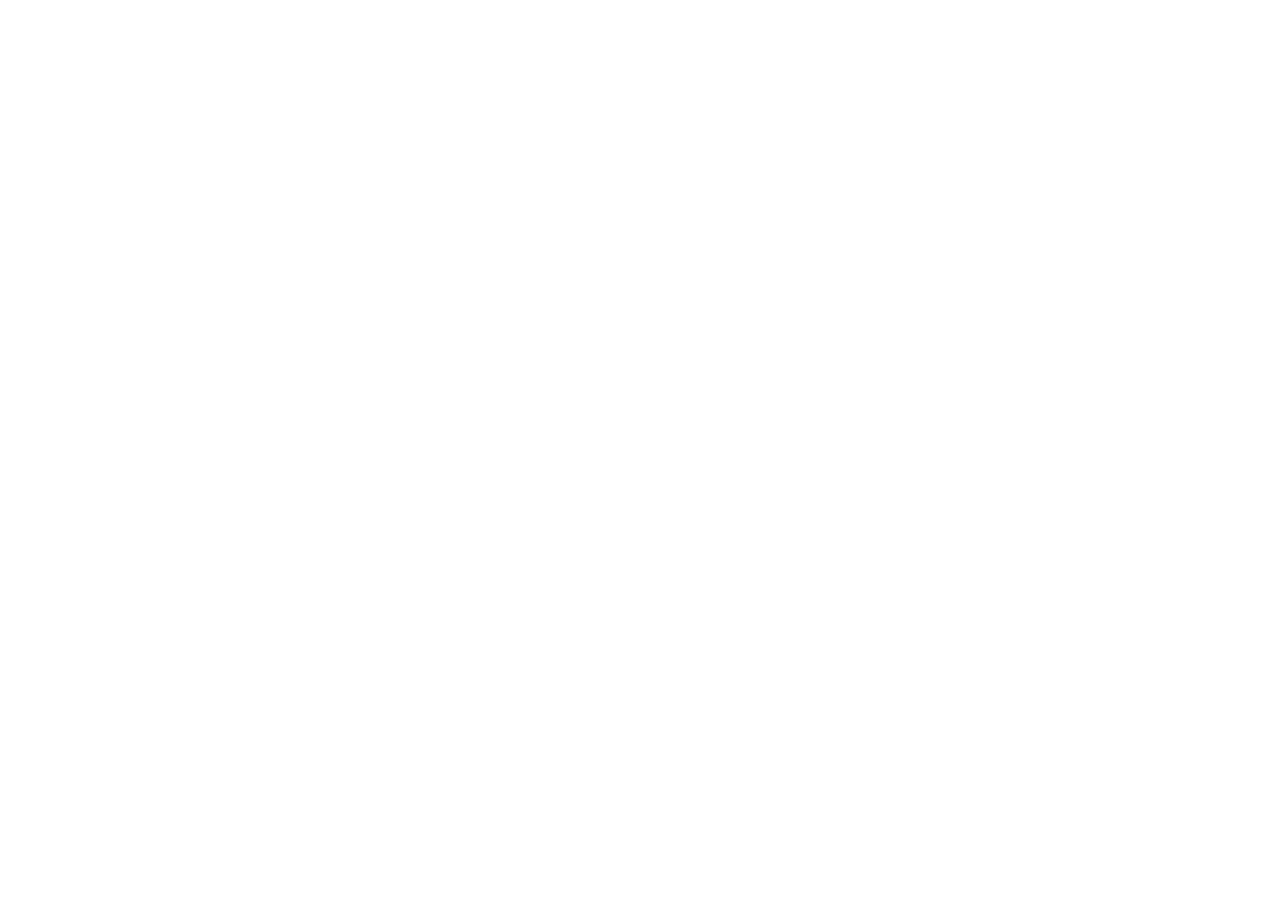
==== html/index.html @ 5fc31aca "add file" ====
<!DOCTYPE html>
<html lang="en">
<head>
    <meta charset="UTF-8">
    <meta name="viewport" content="width=device-width, initial-scale=1.0">
    <title>Document</title>
</head>
<body>
    
</body>
</html>
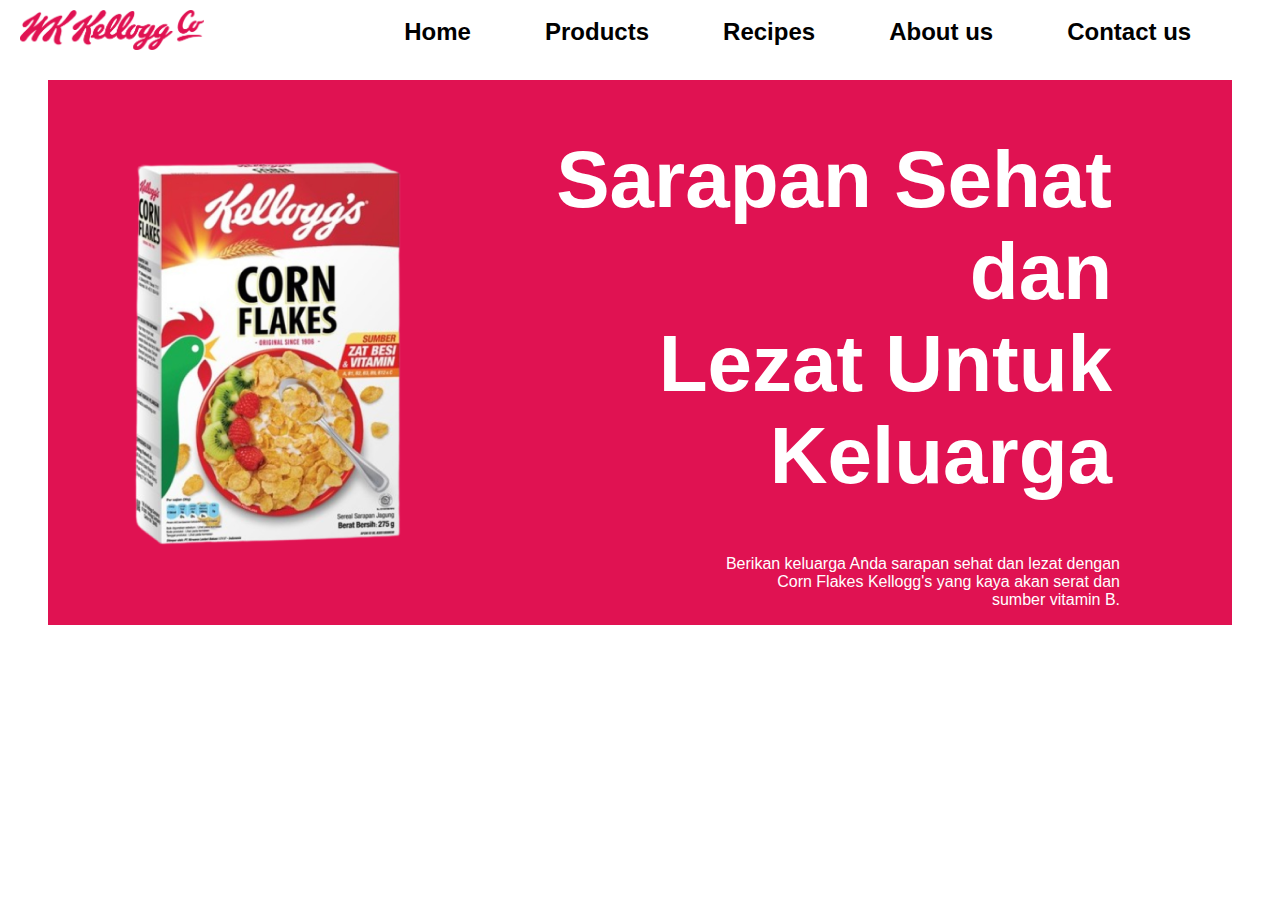
==== commit 95e8bc11: "index edited" ====
--- a/html/index.html
+++ b/html/index.html
@@ -3,9 +3,40 @@
 <head>
     <meta charset="UTF-8">
     <meta name="viewport" content="width=device-width, initial-scale=1.0">
-    <title>Document</title>
+    <title>VKellogg</title>
+
+    <link rel="stylesheet" href="../css/index.css">
 </head>
 <body>
+    <div class="navbar">
+        <div class="logo">
+            <img src="../resources/WKKC_Logo_Red_CMYK_transparent.png" alt="Logo">
+        </div>
+        <ul class="nav-links">
+            <li><a href="#home">Home</a></li>
+            <li><a href="#products">Products</a></li>
+            <li><a href="#recipes">Recipes</a></li>
+            <li><a href="#about">About us</a></li>
+            <li><a href="#contact">Contact us</a></li>
+        </ul>
+    </div>
+
+    <div class="container" id="best-prod">
+        <div id="content-wrapper">
+            <div id="best-prod-text">
+                <div class="section-title">
+                    <h1>Sarapan Sehat dan <br>Lezat Untuk Keluarga</h1>
+                </div>
+                <div id="desc-best-prod">
+                    <p>Berikan keluarga Anda sarapan sehat dan lezat dengan <br>Corn Flakes Kellogg's yang kaya akan serat dan <br>sumber vitamin B.</p>
+                </div>
+            </div>
+            <div id="img-best-prod">
+                <img src="../resources/corn_flakes.png" alt="Corn Flakes">
+            </div>
+        </div>
+    </div>
+    
     
 </body>
-</html>+</html>
--- a/css/index.css
+++ b/css/index.css
@@ -0,0 +1,127 @@
+body {
+    margin: 0;
+    font-family: Arial, sans-serif;
+}
+
+.navbar {
+    position: fixed;
+    top: 0;
+    left: 0;
+    width: 100%;
+    background-color: #fff;
+    padding: 10px 0; /* Updated padding */
+    display: flex;
+    justify-content: space-between;
+    align-items: center;
+    z-index: 1000; /* Ensure the navbar stays above other content */
+}
+
+.logo img {
+    height: 40px; /* Adjust according to your logo size */
+    margin-left: 20px; /* Add margin to the left of the logo */
+}
+
+.nav-links {
+    list-style: none;
+    margin: 0;
+    padding: 0;
+}
+
+.nav-links li {
+    display: inline; /* Display the list items inline (inline adalah sebaris ) */
+    margin-right: 20px;
+}
+
+.nav-links li:first-child{
+    margin-left: 4em;
+}
+
+.nav-links li:last-child { 
+    margin-right: 4em;
+}
+
+.nav-links li a {
+    color:black;
+    text-decoration: none;
+    transition: color 0.3s ease;
+    padding: 20px; /* Added padding */
+    margin: 0.2em;
+    font-family: 'Work Sans', sans-serif;
+    font-weight: bold;
+    font-size: 1.5em;
+}
+
+.nav-links li a:hover {
+    color: #e01252;
+    font-size: 1.5em;
+}
+
+/* Body */
+
+.container {
+    margin-left: 3em;
+    margin-right: 3em;
+    max-height: 150vh;
+}
+
+.section-title {
+    font-size: 2.5em;
+    margin-bottom: 20px;
+    margin-right: 3em;
+    font-family: 'Work Sans', sans-serif; /*sans serif untuk  */
+}
+
+#best-prod {
+    background-color: #e01252;
+    /* Latar belakang warna merah untuk kontainer */
+    margin-top: 5em;
+}
+
+#content-wrapper {
+    display: flex;
+    flex-direction: row-reverse;
+    /* Mengatur tata letak elemen secara horizontal dengan h1 dan p di sebelah kiri */
+    align-items: center;
+    /* Pusatkan vertikal elemen dalam wrapper */
+}
+
+#best-prod-text {
+    flex: 1;
+    /* Elemen ini akan mengambil sebagian besar ruang, sehingga gambar akan berada di sampingnya */
+    text-align: right;
+    color: #fff;
+}
+
+#desc-best-prod {
+    text-align: right;
+    margin-right: 7em;
+    /* Mengatur teks dalam elemen #desc-best-prod menjadi kanan */
+    font-family: 'Work Sans', sans-serif;
+}
+
+#img-best-prod {
+    flex-shrink: 0;
+    /* Mencegah gambar agar tidak mengecil ketika layar diperkecil */
+    margin-right: 20px;
+    /* Jarak antara gambar dan teks */
+    margin-top: 3em;
+    margin-bottom: 3em;
+}
+
+@media (max-width: 768px) {
+    /* Untuk layar dengan lebar kurang dari atau sama dengan 768px */
+    #content-wrapper {
+        flex-direction: column;
+        /* Tata letak vertikal untuk layar yang lebih kecil */
+    }
+    #best-prod-text, #img-best-prod {
+        margin: 0;
+    }
+    #img-best-prod {
+        margin-top: 20px;
+        /* Tambahkan jarak antara gambar dan teks ketika tata letak vertikal */
+    }
+}
+
+
+
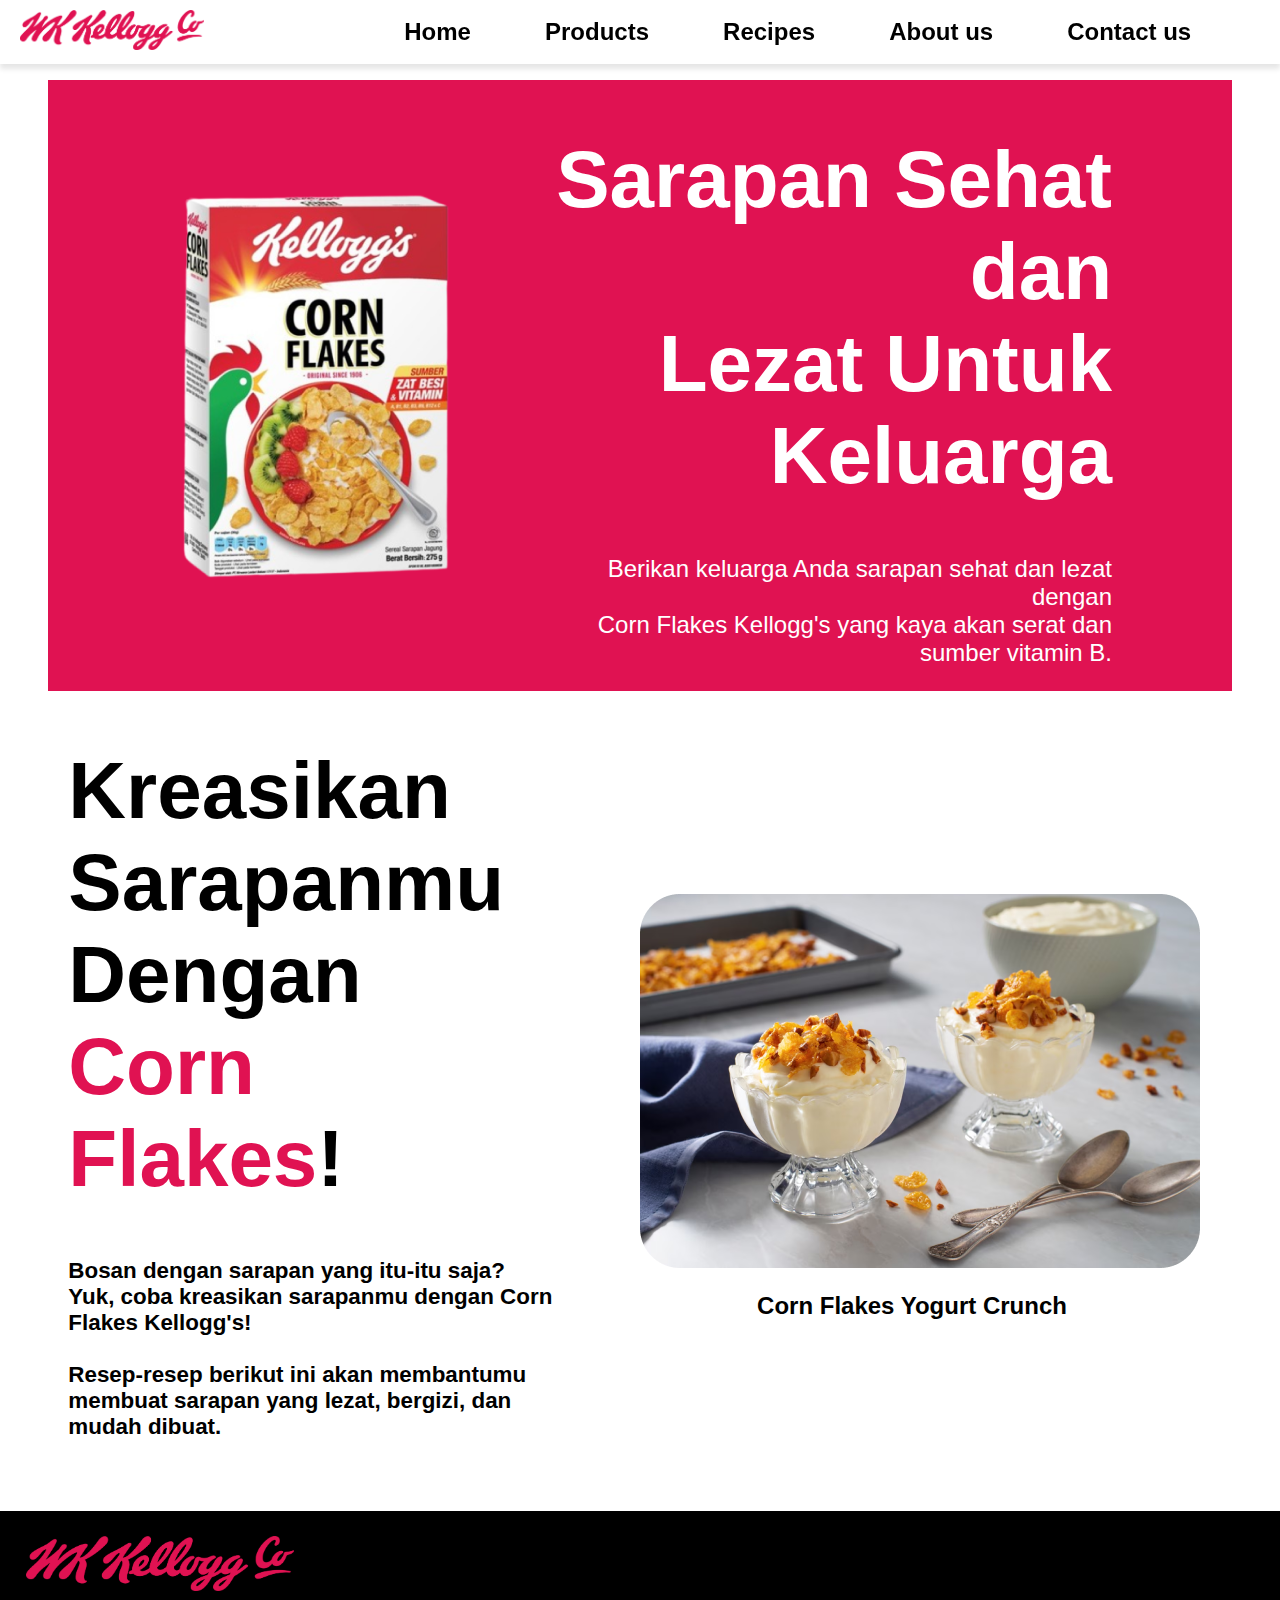
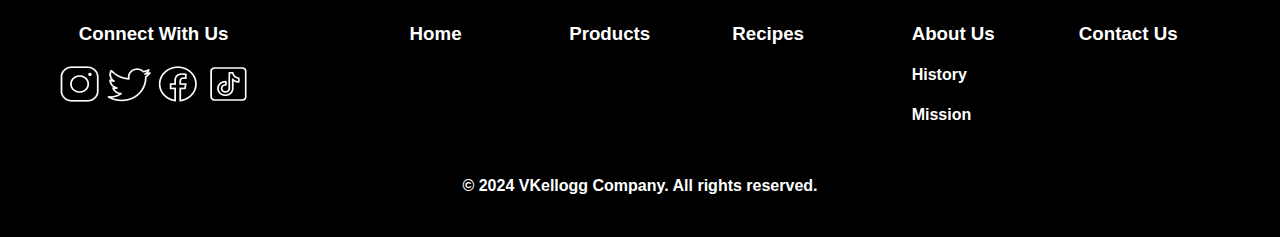
==== commit 9d6c2a19: "update index and add other html files" ====
--- a/html/index.html
+++ b/html/index.html
@@ -5,9 +5,11 @@
     <meta name="viewport" content="width=device-width, initial-scale=1.0">
     <title>VKellogg</title>
 
+    <link rel="icon" href="../resources/resized_WKKC_Logo_Red_RGB.png">
     <link rel="stylesheet" href="../css/index.css">
 </head>
 <body>
+    <!-- navbar -->
     <div class="navbar">
         <div class="logo">
             <img src="../resources/WKKC_Logo_Red_CMYK_transparent.png" alt="Logo">
@@ -21,6 +23,7 @@
         </ul>
     </div>
 
+    <!-- best product -->
     <div class="container" id="best-prod">
         <div id="content-wrapper">
             <div id="best-prod-text">
@@ -36,7 +39,70 @@
             </div>
         </div>
     </div>
+
+    <!-- best recipe -->
+    <div class="container" id="best-recipe">
+        <div id="content-wrapper">
+            <div class="recipe-img-name">
+                <div id="img-best-recipe">
+                    <img src="../resources/yogurt_crunch.png" alt="yogurt_crunch">
+                </div>
+                <div class="recipe-name">
+                    <h2>Corn Flakes Yogurt Crunch</h2>
+                </div>
+            </div>
+            <div id="best-recipe-text">
+                <div class="section-title">
+                    <h1>Kreasikan <br> Sarapanmu Dengan <br> <span style="color: #e01252;">Corn Flakes</span>!</h1>
+                </div>
+                <div id="desc-best-recipe">
+                    <p>Bosan dengan sarapan yang itu-itu saja? Yuk, coba kreasikan sarapanmu dengan Corn Flakes Kellogg's! <br> <br>Resep-resep berikut ini akan membantumu membuat sarapan yang lezat, bergizi, dan mudah dibuat.</p>
+                </div>
+            </div>
+        </div>
+    </div>
     
+    <!-- footer -->
+    <div class="footer">
+        <div class="foot-logo">
+            <img src="../resources/WKKC_Logo_Red_CMYK_transparent.png" alt="logo">
+        </div>
+        <div class="foot-flex">
+            <div class="foot-social">
+                <h3 style="text-align: center;">Connect With Us</h3>
+                <div class="social-icons">
+                    <a href="https://www.instagram.com/kelloggsid/" target="_blank"><img src="../resources/IG.png" alt="instagram"></a>
+                    <a href="https://twitter.com/KelloggsUS" target="_blank"><img src="../resources/twitter.png" alt="twitter"></a>
+                    <a href="https://www.facebook.com/KelloggsID" target="_blank"><img src="../resources/facebook.png" alt="facebook"></a>
+                    <a href="https://www.tiktok.com/@kelloggscerealus?lang=id-ID" target="_blank"><img src="../resources/tiktok.png" alt="youtube"></a>
+                </div>
+            </div>
+            <div class="foot-directory">
+                <div class="foot-home">
+                    <h3><a href="index.html">Home</a></h3>
+                </div>
+                <div class="foot-products">
+                    <h3><a href="product.html">Products</a></h3>
+                    <h4>Kids</h4>
+                    <h4>Adults</h4>
+                </div>
+                <div class="foot-recipes">
+                    <h3><a href="recipe.html">Recipes</a></h3>
+                </div>
+                <div class="foot-about">
+                    <h3><a href="aboutUs.html">About Us</a></h3>
+                    <h4><a href="aboutUs.html">History</a></h4>
+                    <h4><a href="aboutUs.html">Mission</a></h4>
+                </div>
+                <div class="foot-contact">
+                    <h3><a href="contact.html">Contact Us</a></h3>
+                </div>
+            </div>
+        </div>
+        <div class="foot-rights">
+            <p>&copy; 2024 VKellogg Company. All rights reserved.</p>
+        </div>
+    </div>
     
 </body>
 </html>
--- a/css/index.css
+++ b/css/index.css
@@ -14,6 +14,7 @@
     justify-content: space-between;
     align-items: center;
     z-index: 1000; /* Ensure the navbar stays above other content */
+    box-shadow: 0 5px 5px rgba(0, 0, 0, 0.1); /* Add a subtle shadow to the navbar */
 }
 
 .logo img {
@@ -78,7 +79,7 @@
 }
 
 #content-wrapper {
-    display: flex;
+    display: flex; /* Tampilkan elemen dalam wrapper dalam satu baris */
     flex-direction: row-reverse;
     /* Mengatur tata letak elemen secara horizontal dengan h1 dan p di sebelah kiri */
     align-items: center;
@@ -94,9 +95,10 @@
 
 #desc-best-prod {
     text-align: right;
-    margin-right: 7em;
+    margin-right: 5em;
     /* Mengatur teks dalam elemen #desc-best-prod menjadi kanan */
     font-family: 'Work Sans', sans-serif;
+    font-size: 1.5em;
 }
 
 #img-best-prod {
@@ -106,6 +108,7 @@
     /* Jarak antara gambar dan teks */
     margin-top: 3em;
     margin-bottom: 3em;
+    margin-left: 3em;
 }
 
 @media (max-width: 768px) {
@@ -123,5 +126,107 @@
     }
 }
 
-
-
+.best-recipe {
+    background-color: #e01252;
+    margin-top: 0%;
+}
+
+.recipe-img-name{
+    display: block;
+    margin-top: 2em;
+    margin-right: 2em;
+}
+
+#img-best-recipe {
+    margin-top: 3em;
+    margin-bottom: 1em;
+    margin-left: 1em;
+}
+
+.recipe-name {
+    text-align: center;
+    color: black;
+}
+
+#best-recipe-text {
+    flex: 1;
+    text-align: left;
+    margin-left: 3em;
+}
+
+#desc-best-recipe {
+    text-align: left;
+    font-family: 'Work Sans', sans-serif;
+    font-size: 1.4em;
+    font-weight: 600;
+    margin-right: 3em;
+}
+
+/* footer */
+.footer {
+    margin-top: 3em;
+    background-color: black;
+    height: auto;
+    display: flex;
+    flex-direction: column;
+    padding: 2%;
+}
+
+.foot-logo img {
+    width: 21vw;
+    height: 4.3vw;
+}
+
+.foot-flex {
+    display: flex;
+    flex-direction: row;
+    justify-content: left;
+    margin-top: 1vh;
+}
+
+.foot-social {
+    width: 20vw;
+    color: white;
+}
+
+.social-icons{
+    display: flex;
+    flex-direction: row;
+    justify-content: space-between;
+    margin-right: 2em;
+    margin-left: 2.5vw;
+    margin-top: 2%;
+}
+
+.foot-directory{
+    display: flex;
+    flex-direction: row;
+    flex: 1;
+    justify-content: space-between;
+    margin-left: 10vw;
+    font-family: "Work Sans", sans-serif;
+}
+
+.foot-directory :last-child{
+    margin-right: 2vw;
+}
+
+.foot-directory h3 a{
+    margin-bottom: 1em;
+    color: white;
+    text-decoration: none;
+}
+
+.foot-directory h4 a{
+    margin-bottom: 1em;
+    color: white;
+    text-decoration: none;
+}
+
+.foot-rights{
+    text-align: center;
+    margin-top: 1em;
+    font-family: "Work Sans", sans-serif;
+    color: white;
+    font-weight: 600;
+}
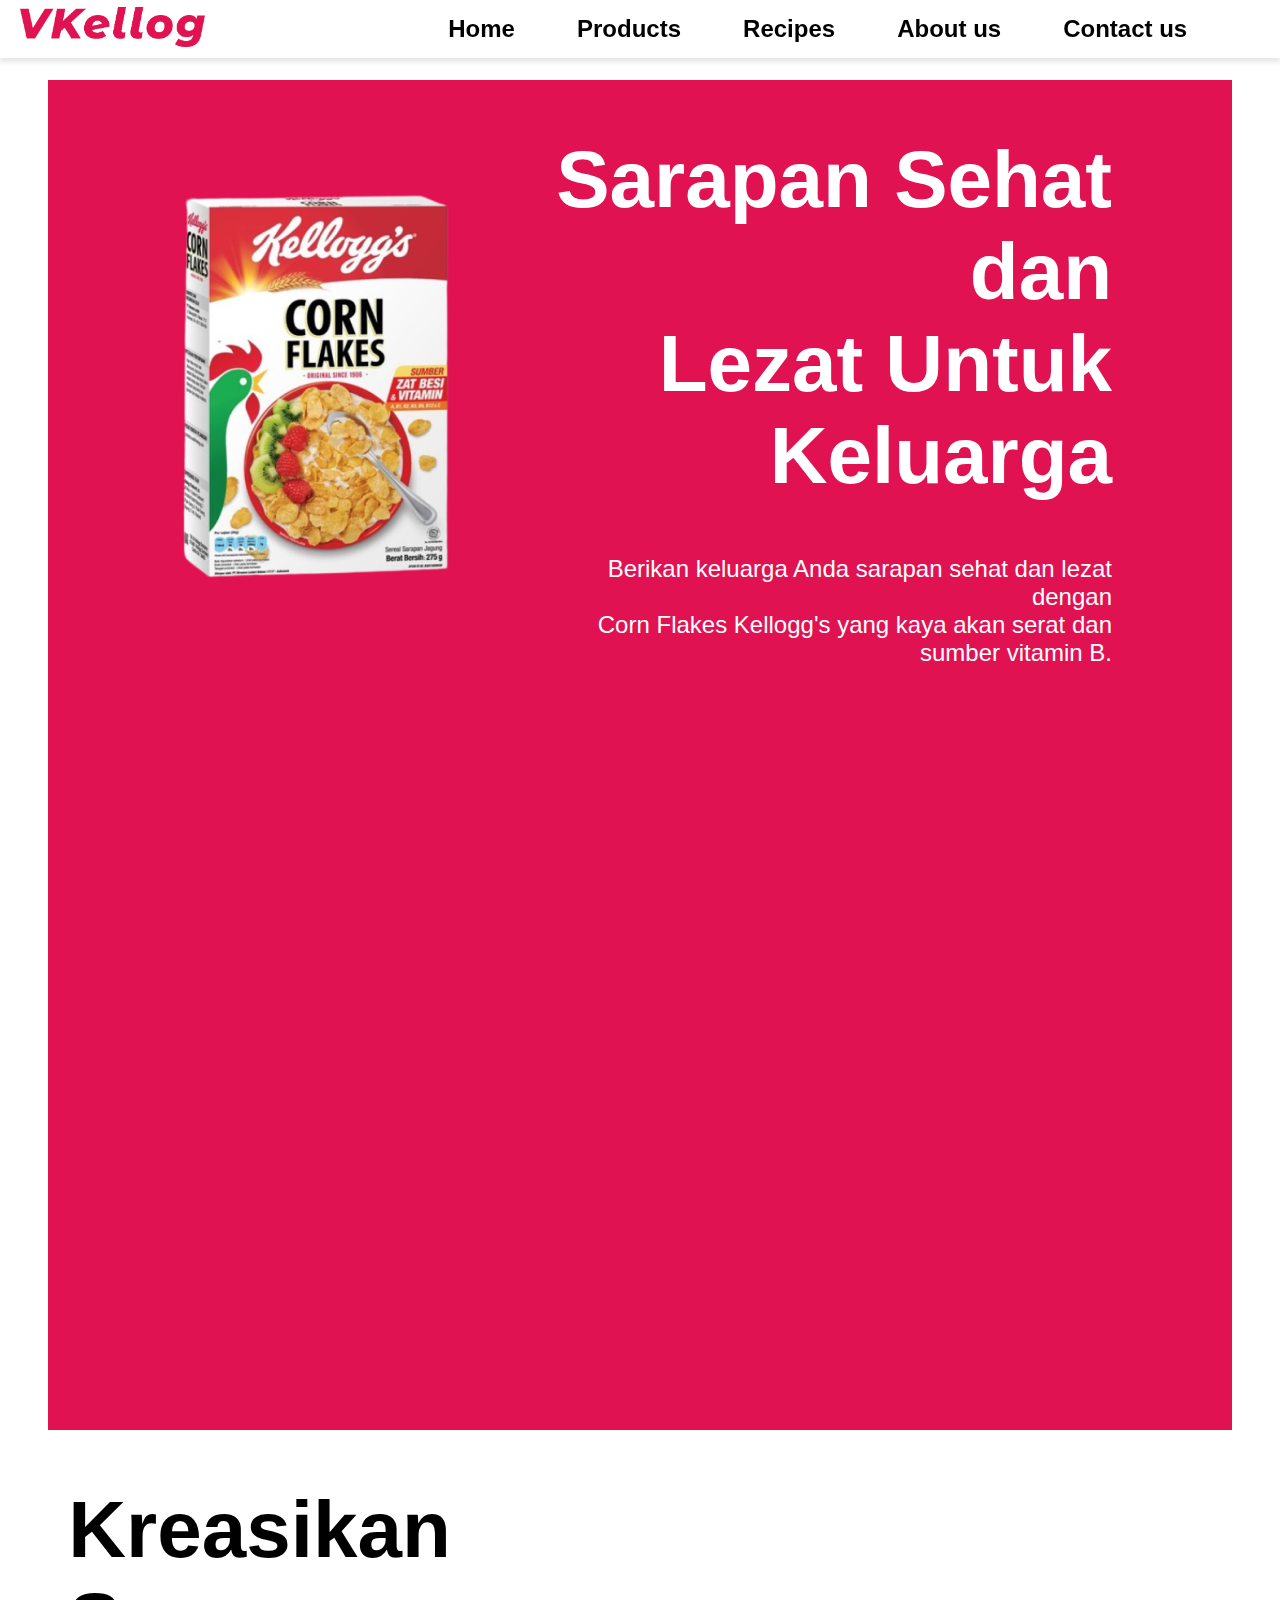
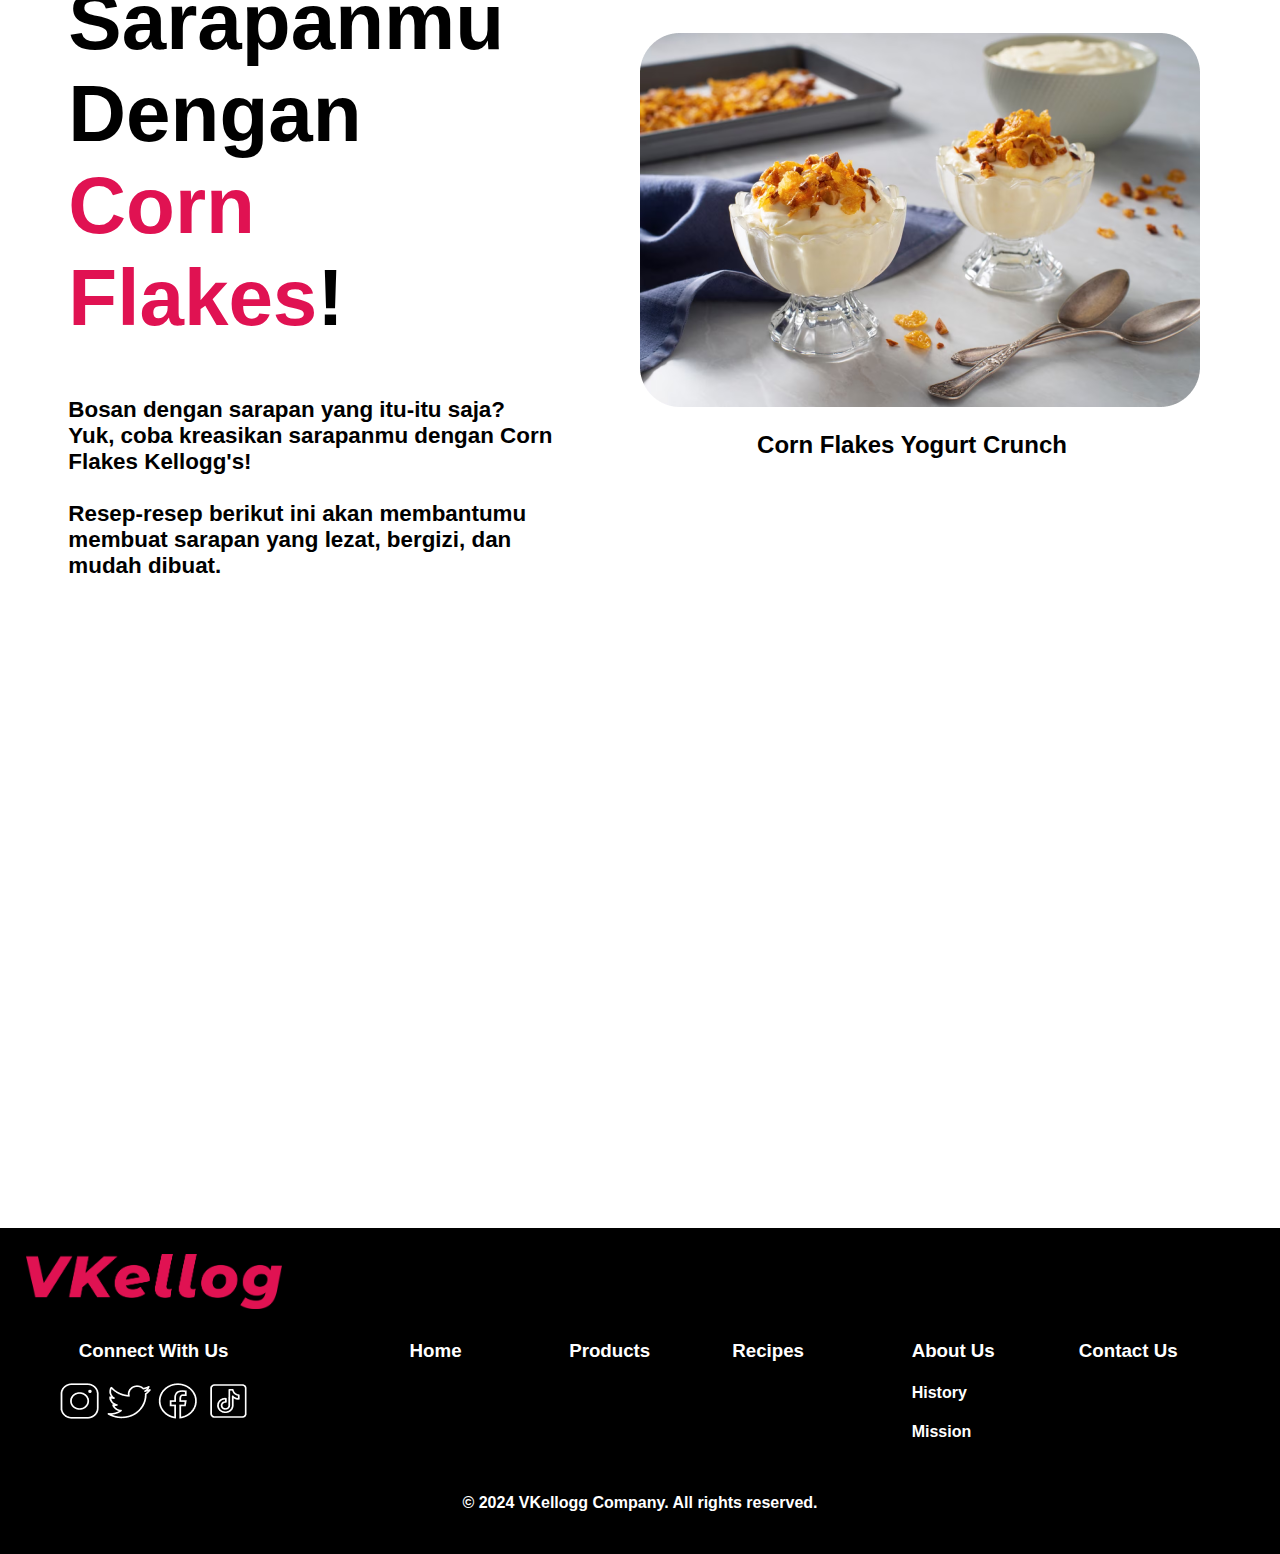
==== commit 20c9818c: "Perubahan logo, perubahan pada flex wrap di product dan recipe" ====
--- a/html/index.html
+++ b/html/index.html
@@ -5,21 +5,21 @@
     <meta name="viewport" content="width=device-width, initial-scale=1.0">
     <title>VKellogg</title>
 
-    <link rel="icon" href="../resources/resized_WKKC_Logo_Red_RGB.png">
+    <link rel="icon" href="../resources/VKellogKecil.svg">
     <link rel="stylesheet" href="../css/index.css">
 </head>
 <body>
     <!-- navbar -->
     <div class="navbar">
         <div class="logo">
-            <img src="../resources/WKKC_Logo_Red_CMYK_transparent.png" alt="Logo">
+            <img src="../resources/VKellog.png" alt="Logo">
         </div>
         <ul class="nav-links">
-            <li><a href="#home">Home</a></li>
-            <li><a href="#products">Products</a></li>
-            <li><a href="#recipes">Recipes</a></li>
-            <li><a href="#about">About us</a></li>
-            <li><a href="#contact">Contact us</a></li>
+            <li><a href="index.html">Home</a></li>
+            <li><a href="product.html">Products</a></li>
+            <li><a href="recipe.html">Recipes</a></li>
+            <li><a href="aboutUs.html">About us</a></li>
+            <li><a href="contact.html">Contact us</a></li>
         </ul>
     </div>
 
@@ -65,7 +65,7 @@
     <!-- footer -->
     <div class="footer">
         <div class="foot-logo">
-            <img src="../resources/WKKC_Logo_Red_CMYK_transparent.png" alt="logo">
+            <img src="../resources/VKellog.png" alt="logo">
         </div>
         <div class="foot-flex">
             <div class="foot-social">
--- a/css/index.css
+++ b/css/index.css
@@ -1,6 +1,6 @@
 body {
     margin: 0;
-    font-family: Arial, sans-serif;
+    font-family: 'Work Sans', sans-serif;
 }
 
 .navbar {
@@ -9,12 +9,12 @@
     left: 0;
     width: 100%;
     background-color: #fff;
-    padding: 10px 0; /* Updated padding */
+    padding: 0.45em 0; /* Updated padding */
     display: flex;
     justify-content: space-between;
     align-items: center;
     z-index: 1000; /* Ensure the navbar stays above other content */
-    box-shadow: 0 5px 5px rgba(0, 0, 0, 0.1); /* Add a subtle shadow to the navbar */
+    box-shadow: 0 0.3em 0.3em rgba(0, 0, 0, 0.1); /* Add a subtle shadow to the navbar */
 }
 
 .logo img {
@@ -30,7 +30,6 @@
 
 .nav-links li {
     display: inline; /* Display the list items inline (inline adalah sebaris ) */
-    margin-right: 20px;
 }
 
 .nav-links li:first-child{
@@ -45,7 +44,7 @@
     color:black;
     text-decoration: none;
     transition: color 0.3s ease;
-    padding: 20px; /* Added padding */
+    padding: 1em; /* Added padding */
     margin: 0.2em;
     font-family: 'Work Sans', sans-serif;
     font-weight: bold;
@@ -57,12 +56,39 @@
     font-size: 1.5em;
 }
 
+@media (max-width: 768px) {
+    .navbar {
+        flex-direction: column;
+        align-items: center;
+        z-index: 0;
+        position: relative;
+    }
+    .nav-links li {
+        display: block;
+        text-align: center;
+        margin: 0.3em 0 0 0;
+        padding: 10px 20px;
+    }
+    .nav-links li:first-child, .nav-links li:last-child{
+        margin-left: 0;
+        margin-right: 0;
+    }
+    .nav-links li a:hover {
+        color: #e01252;
+        font-size: 1.5em;
+    }
+    .logo img {
+        width: 100%;
+        margin: 0;
+    }
+}
+
 /* Body */
 
 .container {
     margin-left: 3em;
     margin-right: 3em;
-    max-height: 150vh;
+    min-height: 150vh;
 }
 
 .section-title {
@@ -114,15 +140,28 @@
 @media (max-width: 768px) {
     /* Untuk layar dengan lebar kurang dari atau sama dengan 768px */
     #content-wrapper {
-        flex-direction: column;
-        /* Tata letak vertikal untuk layar yang lebih kecil */
-    }
-    #best-prod-text, #img-best-prod {
+        flex-direction: column-reverse;
+        align-items: center;
+    }
+    #best-prod-text{
         margin: 0;
+        text-align: center;
     }
     #img-best-prod {
-        margin-top: 20px;
+        margin: 1em 0 0 0;
         /* Tambahkan jarak antara gambar dan teks ketika tata letak vertikal */
+    }
+    .section-title {
+        margin: 0;
+        font-size: 2rem;
+    }
+    #desc-best-prod {
+        margin: 0 2em 2em 2em;
+        text-align: center;
+        font-size: 1.3em;
+    }
+    img {
+        width: 100%;
     }
 }
 
@@ -162,6 +201,18 @@
     margin-right: 3em;
 }
 
+@media (max-width: 768px) {
+    .recipe-img-name {
+        margin: 0;
+    }
+    #best-recipe-text {
+        margin-left: 1em;
+    }
+    #desc-best-recipe {
+        margin-right: 0;
+    }
+}
+
 /* footer */
 .footer {
     margin-top: 3em;
@@ -173,7 +224,7 @@
 }
 
 .foot-logo img {
-    width: 21vw;
+    width: 20vw;
     height: 4.3vw;
 }
 
@@ -230,3 +281,23 @@
     color: white;
     font-weight: 600;
 }
+
+@media (max-width: 768px) {
+    .footer {
+        align-items: center;
+    }
+    .foot-directory {
+        display: none;
+    }.foot-logo img {
+        width: 100%;
+        height: 4em;
+    }
+    .foot-social {
+        width: 100%;
+        text-align: center;
+    }
+    .social-icons {
+        margin: 0 auto;
+        column-gap: 1em;
+    }
+}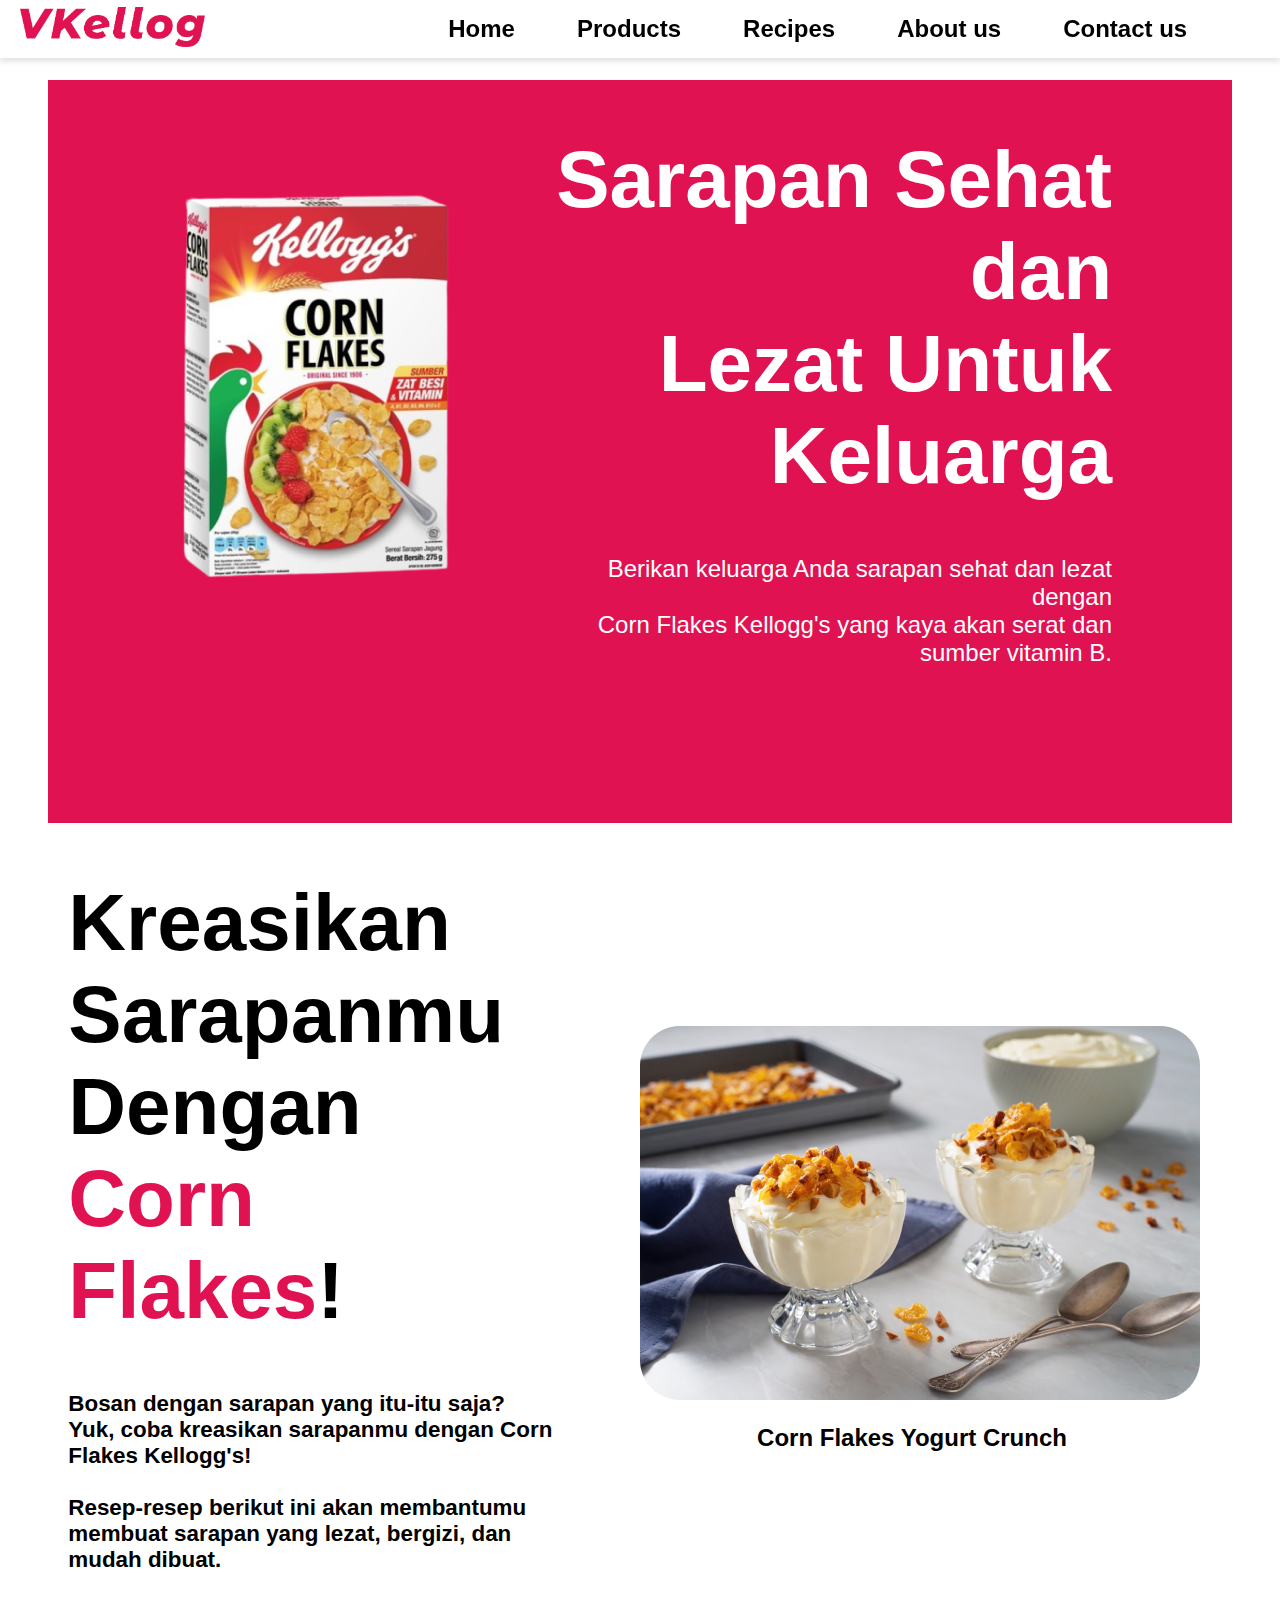
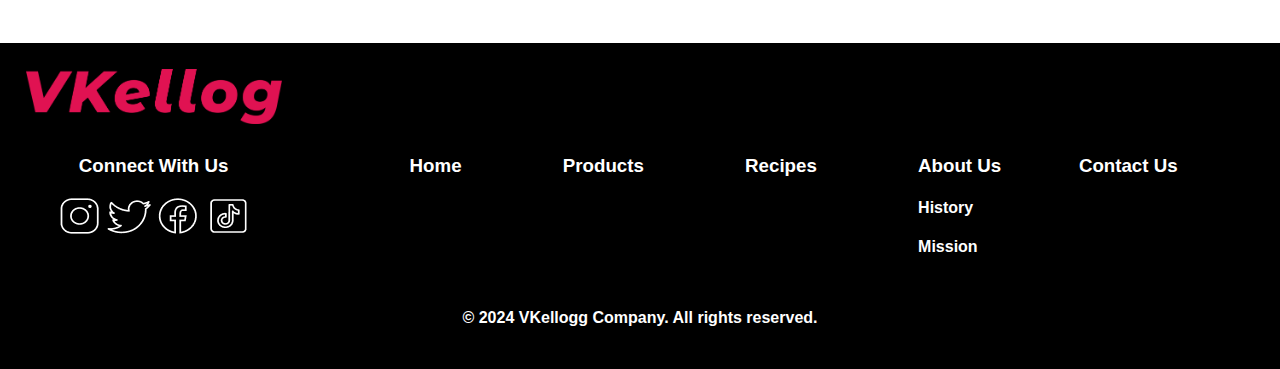
==== commit 3500fb3a: "ubah footer dan ubah ukuran container di index.html" ====
--- a/html/index.html
+++ b/html/index.html
@@ -83,8 +83,6 @@
                 </div>
                 <div class="foot-products">
                     <h3><a href="product.html">Products</a></h3>
-                    <h4>Kids</h4>
-                    <h4>Adults</h4>
                 </div>
                 <div class="foot-recipes">
                     <h3><a href="recipe.html">Recipes</a></h3>
--- a/css/index.css
+++ b/css/index.css
@@ -88,7 +88,7 @@
 .container {
     margin-left: 3em;
     margin-right: 3em;
-    min-height: 150vh;
+    min-height: 82.6vh;
 }
 
 .section-title {
@@ -258,6 +258,7 @@
     font-family: "Work Sans", sans-serif;
 }
 
+
 .foot-directory :last-child{
     margin-right: 2vw;
 }
